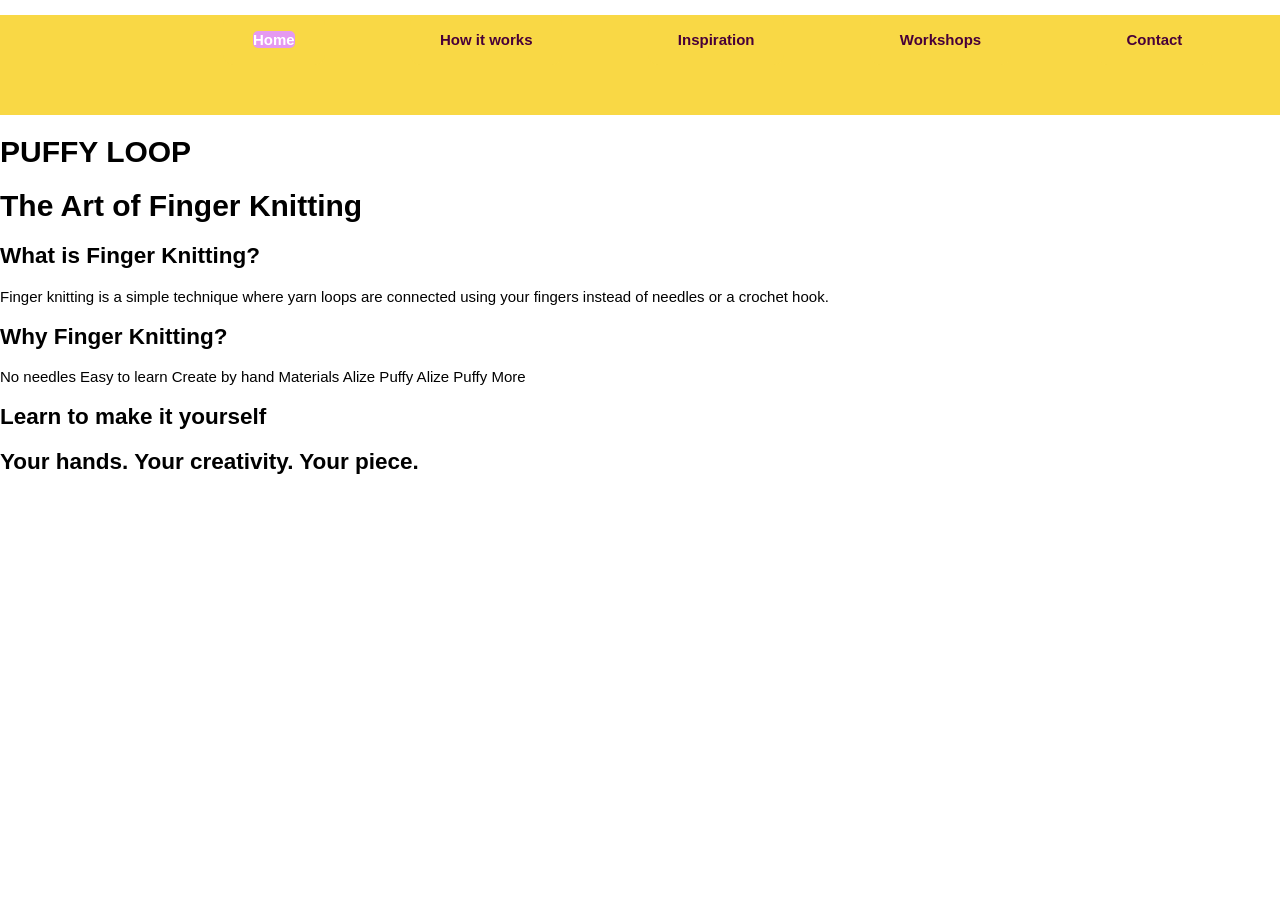
==== index.html @ eb42ff34 "Starting the main page(html+css) Starting the main page(html+css)" ====
<!DOCTYPE html>
<html>
<head>
<title>Page2 My Favorite Things</title>
<link rel="stylesheet" href="styleindex.css">
</head>
<body>

        <header>
            <ul class="list">
                <li class="logo">
                    <img src="file:///C:/Users/PC11/Desktop/PuffyLoop/Home/Images/download.webp" alt="" width="100%">
                </li>
                <li>
                    <a href="file:///C:/Users/PC11/Desktop/PuffyLoop/Home/index.html" class="active">Home</a>
                </li>
                <li>
                    <a href="file:///C:/Users/PC11/Desktop/PuffyLoop/How it works/how-it-works.html">How it works</a>
                </li>
                <li>
                    <a href="file:///C:/Users/PC11/Desktop/PuffyLoop/Inspiration/inspiration.html">Inspiration</a>
                </li>
                <li>
                    <a href="file:///C:/Users/PC11/Desktop/PuffyLoop/Workshops/workshops.html">Workshops</a>
                </li>
                <li>
                    <a href="file:///C:/Users/PC11/Desktop/PuffyLoop/Contact/contact.html">Contact</a>
                </li>
            </ul>
        </header>
<h1>PUFFY LOOP</h1> 

<h1>The Art of Finger Knitting</h1>

<h2>What is Finger Knitting?</h2>

<p>Finger knitting is a simple technique where yarn loops are connected using your fingers instead of needles or a crochet hook.
</p>

<h2>Why Finger Knitting?</h2>

No needles
Easy to learn
Create by hand
Materials


Alize Puffy
Alize Puffy More

<img src="file:///C:/Users/PC11/Desktop/PuffyLoop/Home/Images/1.jpg" class="mainimg" alt="" width="100%"> 

<h2>Learn to make it yourself</h2>


<h2>Your hands. Your creativity. Your piece.</h2>


</body>
</html>
---- styleindex.css ----
body{
    margin: 0px;
    padding: 0px;
    font-family: sans-serif;
    font-size: 15px;
}


.list li{
    display: inline-block;
    margin: 0;
    vertical-align: middle;
    align-content: center;
    margin-left: 10px;
    font-weight: 900;
    height: 50px;
}

.list li:not(.logo){
    padding: 0 2em;
    background-color: rgb(249, 216, 69);
    border-radius: 10px;
}
.list li:not(.logo):hover{
    background-color: beige;
}


header .list {
    background-color:  rgb(249, 216, 69);
    padding: 0 2em;
    height: 100px;
}

header .logo{
    padding: 10px;
    width: 50px;
    margin-left: 0;
}

header img, a{
    vertical-align: middle;
    border-radius: 5px;
}
a {
    line-height: 30px;
    text-decoration: none;
    color: rgb(72, 1, 56);
}

header{
    position: sticky;
    top: 0;
}

.list{
    display: flex;
    justify-content: space-around;
}

header a.active {
  background-color: #e599f1;
  color: white;
}

html {
  scroll-behavior: smooth;
}
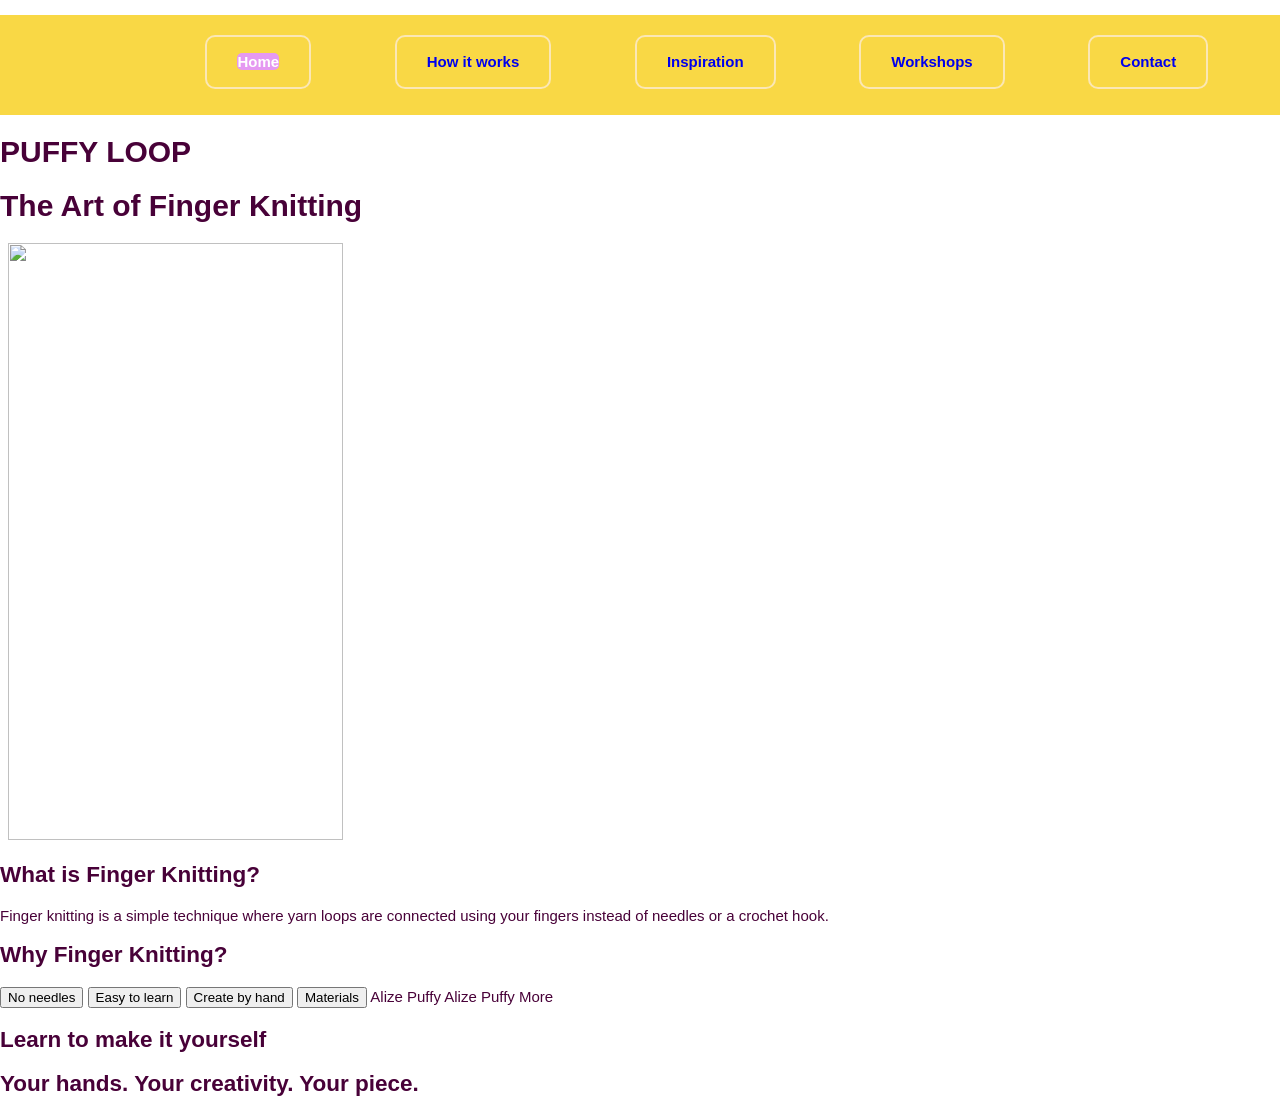
==== commit ce5d664b: "Updated the main page (html+css) Updated the main page (html+css): *added photos,  *added contexts" ====
--- a/index.html
+++ b/index.html
@@ -1,7 +1,7 @@
 <!DOCTYPE html>
 <html>
 <head>
-<title>Page2 My Favorite Things</title>
+<title>PuffyLoopHome</title>
 <link rel="stylesheet" href="styleindex.css">
 </head>
 <body>
@@ -31,24 +31,34 @@
 <h1>PUFFY LOOP</h1> 
 
 <h1>The Art of Finger Knitting</h1>
+<div>
+    <img src="file:///C:/Users/PC11/Desktop/PuffyLoop/Home/Images/01.jpg" alt="">
+    <img src="file:///C:/Users/PC11/Desktop/PuffyLoop/Home/Images/02.jpg" alt="">
+    <img src="file:///C:/Users/PC11/Desktop/PuffyLoop/Home/Images/05.webp" alt="" width="335px" height="597px">
 
+    <img src="file:///C:/Users/PC11/Desktop/PuffyLoop/Home/Images/03.jpg" alt="">
+
+
+</div>
 <h2>What is Finger Knitting?</h2>
 
 <p>Finger knitting is a simple technique where yarn loops are connected using your fingers instead of needles or a crochet hook.
 </p>
 
 <h2>Why Finger Knitting?</h2>
+<button>No needles</button>
+<button>Easy to learn</button>
+<button>Create by hand</button>
 
-No needles
-Easy to learn
-Create by hand
-Materials
+
+<button>Materials</button>
+
+
+
 
 
 Alize Puffy
 Alize Puffy More
-
-<img src="file:///C:/Users/PC11/Desktop/PuffyLoop/Home/Images/1.jpg" class="mainimg" alt="" width="100%"> 
 
 <h2>Learn to make it yourself</h2>
 
--- a/styleindex.css
+++ b/styleindex.css
@@ -3,6 +3,7 @@
     padding: 0px;
     font-family: sans-serif;
     font-size: 15px;
+    color: rgb(72, 1, 56);
 }
 
 
@@ -20,9 +21,11 @@
     padding: 0 2em;
     background-color: rgb(249, 216, 69);
     border-radius: 10px;
+    border: 2px solid rgb(251, 231, 181);
+    margin: 20px;
 }
 .list li:not(.logo):hover{
-    background-color: beige;
+    background-color: rgb(251, 231, 181);
 }
 
 
@@ -36,6 +39,7 @@
     padding: 10px;
     width: 50px;
     margin-left: 0;
+    margin: 10px;
 }
 
 header img, a{
@@ -45,7 +49,6 @@
 a {
     line-height: 30px;
     text-decoration: none;
-    color: rgb(72, 1, 56);
 }
 
 header{
@@ -66,3 +69,8 @@
 html {
   scroll-behavior: smooth;
 }
+
+h1{
+    font-weight: bold;
+    font-size: 200%;
+}
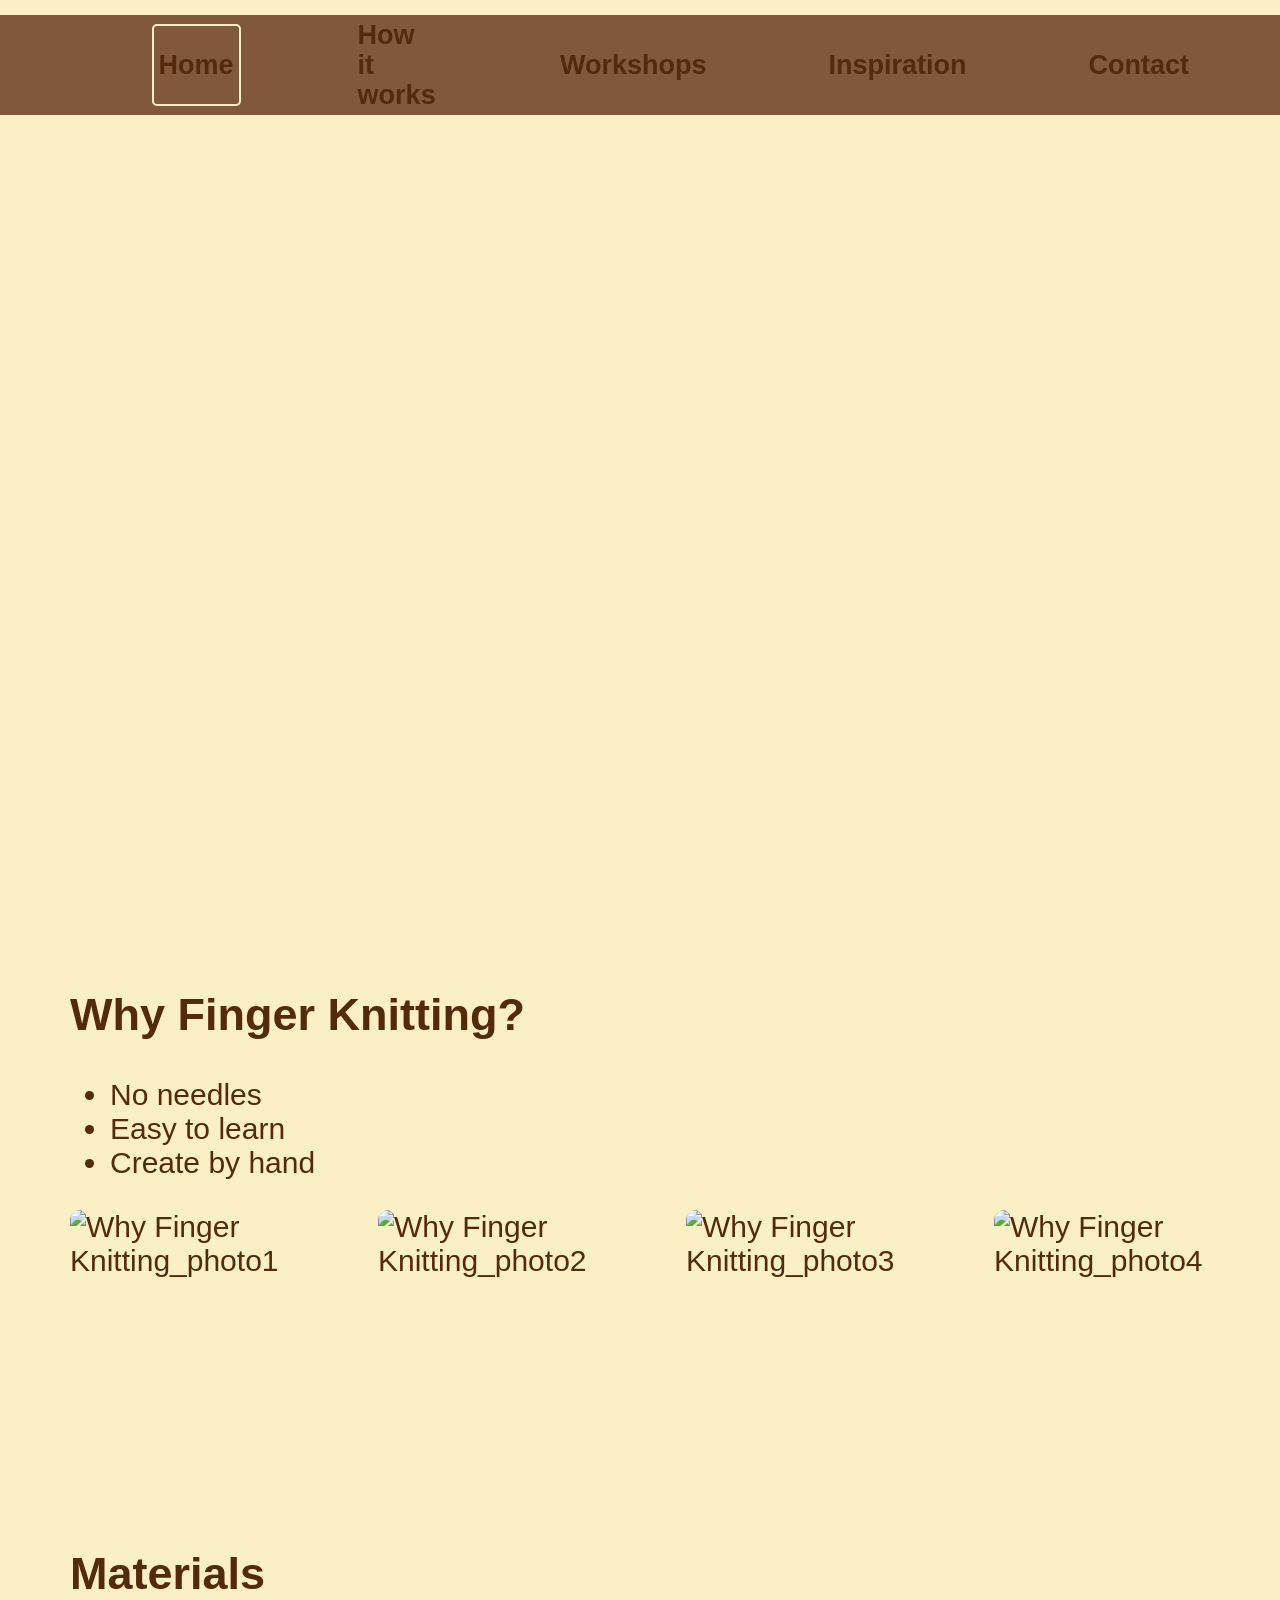
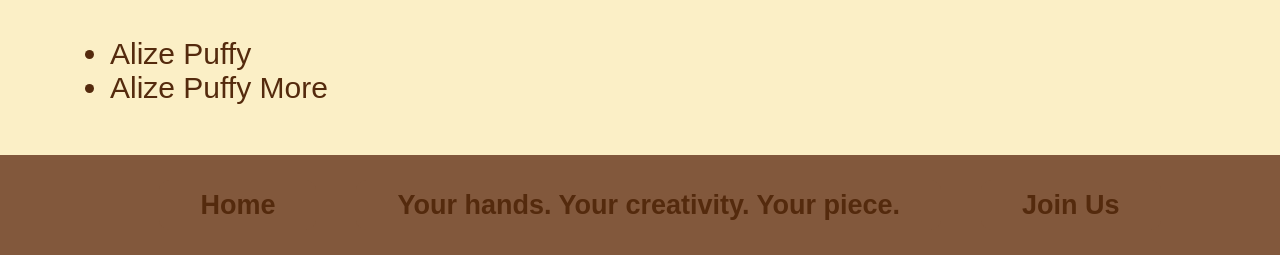
==== commit aa475b49: "Updated the locations of the HTML and CSS files. - Renamed the image folders. - Updated the locatio" ====
--- a/index.html
+++ b/index.html
@@ -6,65 +6,92 @@
 </head>
 <body>
 
-        <header>
-            <ul class="list">
-                <li class="logo">
-                    <img src="file:///C:/Users/PC11/Desktop/PuffyLoop/Home/Images/download.webp" alt="" width="100%">
-                </li>
-                <li>
-                    <a href="file:///C:/Users/PC11/Desktop/PuffyLoop/Home/index.html" class="active">Home</a>
-                </li>
-                <li>
-                    <a href="file:///C:/Users/PC11/Desktop/PuffyLoop/How it works/how-it-works.html">How it works</a>
-                </li>
-                <li>
-                    <a href="file:///C:/Users/PC11/Desktop/PuffyLoop/Inspiration/inspiration.html">Inspiration</a>
-                </li>
-                <li>
-                    <a href="file:///C:/Users/PC11/Desktop/PuffyLoop/Workshops/workshops.html">Workshops</a>
-                </li>
-                <li>
-                    <a href="file:///C:/Users/PC11/Desktop/PuffyLoop/Contact/contact.html">Contact</a>
-                </li>
+    <header>
+        <ul class="list">
+            <li class="logo">
+                <img src="Home/logo.png" alt="" width="100%">
+            </li>
+            <li>
+                <a href="index.html" class="active"><h2>Home</h2></a>
+            </li>
+            <li>
+                <a href="how-it-works.html"><h2>How it works</h2></a>
+            </li>
+            <li>
+                <a href="workshops.html"><h2>Workshops</h2></a>
+            </li>
+            <li>
+                <a href="inspiration.html"><h2>Inspiration</h2></a>
+            </li>
+            <li>
+                <a href="contact.html"><h2>Contact</h2></a>
+            </li>
+        </ul>
+    </header>
+
+    <img class="mainimg" src="Home/01.jpg" alt="">
+        
+    <div class="headertext">
+        <h1>PUFFY LOOP</h1> 
+        <h1>The Art of Finger Knitting</h1>
+    </div>
+    
+    <div class="text">
+        <div class="firsttext">
+            <h2>What is Finger Knitting?</h2>
+            <p>Finger knitting is a simple technique where yarn loops are connected using your fingers instead of needles or a crochet hook.</p>
+        </div>
+
+        <div class="secondtext">
+            <h2>Why Finger Knitting?</h2>
+
+            <ul>
+                <li>No needles</li>
+                <li>Easy to learn</li>
+                <li>Create by hand</li>
             </ul>
-        </header>
-<h1>PUFFY LOOP</h1> 
 
-<h1>The Art of Finger Knitting</h1>
-<div>
-    <img src="file:///C:/Users/PC11/Desktop/PuffyLoop/Home/Images/01.jpg" alt="">
-    <img src="file:///C:/Users/PC11/Desktop/PuffyLoop/Home/Images/02.jpg" alt="">
-    <img src="file:///C:/Users/PC11/Desktop/PuffyLoop/Home/Images/05.webp" alt="" width="335px" height="597px">
+            <div class="flex">
+                <img class="" src="Home/Flex/01.jpg" alt="Why Finger Knitting_photo1">
+                <img class="" src="Home/Flex/02.jpg" alt="Why Finger Knitting_photo2">
+                <img class="" src="Home/Flex/03.jpg" alt="Why Finger Knitting_photo3">
+                <img class="" src="Home/Flex/04.webp" alt="Why Finger Knitting_photo4">
+                <img class="" src="Home/Flex/05.jpg" alt="Why Finger Knitting_photo5">
+                <img class="" src="Home/Flex/06.jpg" alt="Why Finger Knitting_photo6">
+                <img class="" src="Home/Flex/07.jpg" alt="Why Finger Knitting_photo7">
+                <img class="" src="Home/Flex/08.jpg" alt="Why Finger Knitting_photo8">
+                <img class="" src="Home/Flex/09.jpg" alt="Why Finger Knitting_photo9">
+                <img class="" src="Home/Flex/10.jpg" alt="Why Finger Knitting_photo10">
+                <img class="" src="Home/Flex/11.jpg" alt="Why Finger Knitting_photo11">
+                <img class="" src="Home/Flex/12.jpg" alt="Why Finger Knitting_photo12" >
+                <img class="" src="Home/Flex/13.jpg" alt="Why Finger Knitting_photo13" >
+                <img class="" src="Home/Flex/14.jpg" alt="Why Finger Knitting_photo14" >
+                <img class="" src="Home/Flex/15.jpg" alt="Why Finger Knitting_photo15" >
+                <img class="" src="Home/Flex/16.jpg" alt="Why Finger Knitting_photo16" >
+            </div>
 
-    <img src="file:///C:/Users/PC11/Desktop/PuffyLoop/Home/Images/03.jpg" alt="">
+            <h2>Materials</h2>
 
+            <ul>
+                <li>Alize Puffy</li>
+                <li>Alize Puffy More</li>
+            </ul>
+        </div>
+    </div>
 
-</div>
-<h2>What is Finger Knitting?</h2>
-
-<p>Finger knitting is a simple technique where yarn loops are connected using your fingers instead of needles or a crochet hook.
-</p>
-
-<h2>Why Finger Knitting?</h2>
-<button>No needles</button>
-<button>Easy to learn</button>
-<button>Create by hand</button>
-
-
-<button>Materials</button>
-
-
-
-
-
-Alize Puffy
-Alize Puffy More
-
-<h2>Learn to make it yourself</h2>
-
-
-<h2>Your hands. Your creativity. Your piece.</h2>
-
-
+    <article class="down">
+        <ul class="list">
+            <li>
+                <a href="index.html" class="active"><h2>Home</h2></a>
+            </li>
+            <li>
+                <a href="workshops.html"><h2>Your hands. Your creativity. Your piece.</h2></a>
+            </li>
+            <li>
+                <a href="contact.html"><h2>Join Us</h2></a>
+            </li>
+        </ul>
+    </article>
+ 
 </body>
 </html>
--- a/styleindex.css
+++ b/styleindex.css
@@ -3,57 +3,59 @@
     padding: 0px;
     font-family: sans-serif;
     font-size: 15px;
-    color: rgb(72, 1, 56);
+    color: rgb(84, 42, 13);
+    background-color: rgb(251, 239, 198);
 }
 
-
 .list li{
-    display: inline-block;
-    margin: 0;
+    display: flex;
+    flex: 0 1 auto;
     vertical-align: middle;
-    align-content: center;
-    margin-left: 10px;
+    align-items: center;
     font-weight: 900;
+    font-size: large;
     height: 50px;
 }
 
 .list li:not(.logo){
     padding: 0 2em;
-    background-color: rgb(249, 216, 69);
+    background-color: rgb(130, 88, 60);
     border-radius: 10px;
-    border: 2px solid rgb(251, 231, 181);
     margin: 20px;
 }
+
 .list li:not(.logo):hover{
-    background-color: rgb(251, 231, 181);
+    background-color: rgb(251, 239, 198);
 }
 
-
 header .list {
-    background-color:  rgb(249, 216, 69);
+    background-color:rgb(130, 88, 60);
     padding: 0 2em;
     height: 100px;
+    align-items: center;
 }
 
 header .logo{
     padding: 10px;
     width: 50px;
-    margin-left: 0;
     margin: 10px;
 }
 
 header img, a{
-    vertical-align: middle;
     border-radius: 5px;
 }
+
 a {
     line-height: 30px;
     text-decoration: none;
+    color: rgb(84, 42, 13);
+    padding: 2px 5px;
 }
 
 header{
     position: sticky;
     top: 0;
+    width: 100%;
 }
 
 .list{
@@ -62,15 +64,75 @@
 }
 
 header a.active {
-  background-color: #e599f1;
-  color: white;
+    border: 2px solid rgb(251, 239, 198);
 }
 
 html {
-  scroll-behavior: smooth;
+    scroll-behavior: smooth;
 }
 
-h1{
-    font-weight: bold;
+.headertext{
+    position: relative;
+    color: rgb(251, 239, 198);
+    padding: 50px;
+    font-size: 320%;
+}
+
+.mainimg{
+    width: 100%;
+    position: absolute;
+}
+
+.text{
+    display: flex;
+    flex-direction: column;
+    position: relative;
+    margin-top: 5%;
+}
+
+.firsttext{
+    color: rgb(251, 239, 198);
+    padding: 0px 30px 0 30px ;
     font-size: 200%;
+}
+
+.secondtext{
+    color: rgb(84, 42, 13);
+    padding: 20px;
+    font-size: 200%;
+    margin-left: 50px;
+    margin-right: 50px;
+}
+
+.flex{
+    display: flex;
+    flex-direction: row;
+    flex-wrap: nowrap;
+    gap: 8px;
+    margin-left: 0;
+    overflow-x: auto;
+    overflow-y: hidden;
+    padding-right: 20px;
+}
+
+.flex img{
+    border-radius: 10px;
+    flex: 0 0 300px;
+    width: 225px;
+    height: 300px;
+    object-fit: cover;
+    transition: transform 0.3s ease;
+}
+
+.flex img:hover {
+    transform: scale(1.15);
+}
+
+.down{
+    width: 100%;
+    background-color: rgb(130, 88, 60);
+    height: 100px;
+    justify-content: space-around;
+    display: flex;
+    align-items: center;
 }
